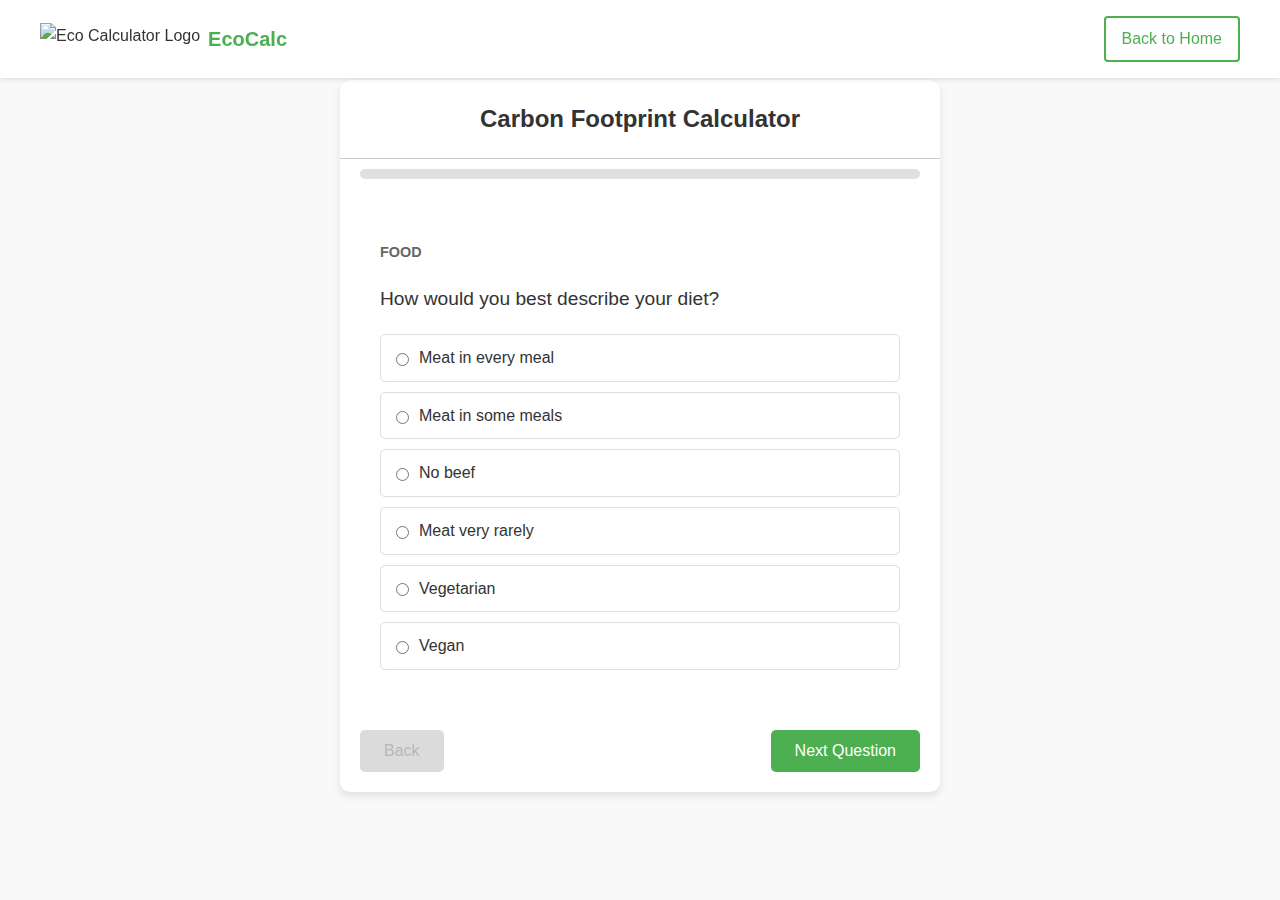
==== calculator.html @ 24167488 "Initial commit" ====
<!DOCTYPE html>
<html lang="en">
<head>
    <meta charset="UTF-8">
    <meta name="viewport" content="width=device-width, initial-scale=1.0">
    <meta name="description" content="Carbon Footprint Calculator - Measure your environmental impact">
    <title>Carbon Footprint Calculator</title>
    <link rel="stylesheet" href="styles.css">

    <link rel="stylesheet" href="calculator-nav.css">
</head>
<body>

    <!-- Add this new navigation header -->
    <header class="calc-header">
      <nav class="calc-nav">
          <a href="index.html" class="home-link">
              <div class="logo">
                  <img src="eco-logo.svg" alt="Eco Calculator Logo" class="logo-img">
                  <span class="logo-text">EcoCalc</span>
              </div>
          </a>
          <div class="nav-right">
              <a href="index.html" class="back-home">Back to Home</a>
          </div>
      </nav>
  </header>

  <!-- Add margin-top to your existing main container -->
  

    <main class="container">
        <header class="page-header">
            <h1>Carbon Footprint Calculator</h1>
        </header>
        
        <nav class="progress-navigation" aria-label="Calculator progress">
            <div class="progress-container" role="progressbar" aria-valuemin="0" aria-valuemax="100">
                <div class="progress-bar">
                    <div class="progress" id="progress" aria-valuenow="0"></div>
                </div>
            </div>
        </nav>

        <section class="calculator-section">
            <form id="calculator-form" novalidate>
                <div id="question-container" class="questions" aria-live="polite">
                    <!-- Questions will be dynamically added here -->

                    
                    {
                        "questions": [
                          {
                            "category": "Food",
                            "question": "How would you best describe your diet?",
                            "options": [
                              "Meat in every meal",
                              "Meat in some meals",
                              "No beef",
                              "Meat very rarely",
                              "Vegetarian",
                              "Vegan"
                            ]
                          },
                          {
                            "category": "Food",
                            "question": "In a week, how much do you spend on food from restaurants, canteens and takeaways?",
                            "options": [
                              "0",
                              "10-100",
                              "100-500",
                              "More than 600"
                            ]
                          },
                          {
                            "category": "Food",
                            "question": "Of the food you buy, how much is wasted and thrown away?",
                            "options": [
                              "None",
                              "0-10%",
                              "10%-30%",
                              "More than 30%"
                            ]
                          },
                          {
                            "category": "Food",
                            "question": "How often do you buy locally produced food that is not imported to Kenya?",
                            "options": [
                              "A lot of the food I buy is locally sourced",
                              "Some of the food I buy is locally sourced",
                              "I don't worry about where my food comes from"
                            ]
                          },
                          {
                            "category": "Transport",
                            "question": "What kind of vehicle do you travel in most often as driver or passenger?",
                            "hint": "This question is finding out about your private car/motorbike use. We'll ask about public transport next. If you walk or cycle everywhere, just click 'Neither'.",
                            "options": [
                              "Car",
                              "Motorbike",
                              "Neither - I walk, cycle, or use public transport for all my journeys"
                            ]
                          },
                          {
                            "category": "Transport",
                            "question": "How many hours a week do you spend on the train for personal use including commuting?",
                            "hint": "This should include your commute and any other train journeys you make, except business trips (they're part of your employer's footprint, not yours).",
                            "options": [
                              "I don't travel by train",
                              "Under 2 hours",
                              "2 to 5 hours",
                              "5 to 15 hours",
                              "15 to 25 hours",
                              "Over 25 hours"
                            ]
                          },
                          {
                            "category": "Transport",
                            "question": "How many hours a week do you spend on the bus for personal use including commuting?",
                            "hint": "This should include your commute and any other bus journeys you make, except business trips (they're part of your employer's footprint, not yours).",
                            "options": [
                              "I don't travel by bus",
                              "Under 1 hour",
                              "1 to 3 hours",
                              "3 to 6 hours",
                              "6 to 10 hours",
                              "Over 10 hours"
                            ]
                          },
                          {
                            "category": "Transport",
                            "question": "In the last year, how many return flights have you made in total to the following locations?",
                            "hint": "This should not include business trips (they're part of your employer's footprint, not yours). Leave blank if not applicable.",
                            "options": {
                              "Domestic": ["0", "1-2", "3-5", "More than 5"],
                              "To/from East Africa": ["0", "1-2", "3-5", "More than 5"],
                              "To/from Africa": ["0", "1-2", "3-5", "More than 5"]
                            }
                          },
                          {
                            "category": "Transport",
                            "question": "What percentage of your flights do you offset?",
                            "options": [
                              "None of them",
                              "25%",
                              "50%",
                              "75%",
                              "All of them",
                              "Not applicable"
                            ]
                          },
                          {
                            "category": "Housing",
                            "question": "What kind of house do you live in?",
                            "options": [
                              "Detached",
                              "Semi-detached",
                              "Terrace",
                              "Flat"
                            ]
                          },
                          {
                            "category": "Housing",
                            "question": "How many bedrooms does your house have?",
                            "options": [
                              "1",
                              "2",
                              "3",
                              "4 or more"
                            ]
                          },
                          {
                            "category": "Housing",
                            "question": "How many people (aged 17 and over) live in your house?",
                            "options": [
                              "1",
                              "2",
                              "3",
                              "4",
                              "5 or more"
                            ]
                          },
                          {
                            "category": "Housing",
                            "question": "How do you heat your home?",
                            "hint": "Please indicate the primary fuel source that is used. Your energy bill will tell you this.",
                            "options": [
                              "Gas",
                              "Oil",
                              "Electricity",
                              "Wood",
                              "Heat pump"
                            ]
                          },
                          {
                            "category": "Housing",
                            "question": "Is your electricity on a green tariff?",
                            "hint": "Your tariff is the energy plan you're on. If your electricity is from renewable generation, it will be indicated on your bill.",
                            "options": [
                              "I don't know",
                              "No",
                              "Yes but the tariff is less than 100% renewables",
                              "Yes 100%"
                            ]
                          },
                          {
                            "category": "Housing",
                            "question": "Do you regularly turn off lights and not leave your appliances on standby?",
                            "options": [
                              "Yes",
                              "No"
                            ]
                          },
                          {
                            "category": "Housing",
                            "question": "How warm do you keep your home in winter?",
                            "options": [
                              "Below 14°C",
                              "14°C - 17°C",
                              "18°C - 21°C",
                              "Over 21°C"
                            ]
                          },
                          {
                            "category": "Housing",
                            "question": "Which of these home energy efficiency improvements are installed in your home?",
                            "hint": "Select all that apply or leave blank if not applicable.",
                            "options": [
                              "Energy saving lightbulbs",
                              "Loft insulation",
                              "Cavity or solid wall insulation",
                              "Condensing boiler",
                              "Double glazing",
                              "Low flow fittings to taps and showers",
                              "Solar panels",
                              "Solar water heater"
                            ]
                          },
                          {
                            "category": "Lifestyle",
                            "question": "In the last 12 months, have you bought any of these new household items?",
                            "hint": "Select all that apply or leave blank if not applicable. Don't include any second-hand items, just those you bought new.",
                            "options": [
                              "TV, Laptop, or PC",
                              "Large items of furniture",
                              "Washing machine, dishwasher, tumble dryer, or fridge freezer",
                              "Mobile phone or tablet"
                            ]
                          },
                          {
                            "category": "Lifestyle",
                            "question": "In a typical month, how much do you spend on clothes and footwear?",
                            "hint": "Don't include second-hand clothes, just those you bought new.",
                            "options": [
                              "0",
                              "100-1000",
                              "1000-5000",
                              "5000+"
                            ]
                          },
                          {
                            "category": "Lifestyle",
                            "question": "In a typical month, how much do you spend on your pets and pet food?",
                            "hint": "This includes pet food, vet and grooming products, kennels, cages, litter, etc.",
                            "options": [
                              "I don't have a pet",
                              "10-100",
                              "100-1000",
                              "1000+"
                            ]
                          },
                          {
                            "category": "Lifestyle",
                            "question": "In a typical month, how much do you spend on health, beauty, and grooming products?",
                            "options": [
                              "0-500",
                              "500-1000",
                              "1000+"
                            ]
                          },
                          {
                            "category": "Lifestyle",
                            "question": "In a typical month, how much do you spend on phone, internet, and TV contracts?",
                            "options": [
                              "0",
                              "100-1000",
                              "1000-2000",
                              "2000+"
                            ]
                          },
                          {
                            "category": "Lifestyle",
                            "question": "In a typical month, how much do you spend on entertainment and hobbies (sports/gym, cinema, books, newspapers, gardening, computer games)?",
                            "options": [
                              "100-500",
                              "500-1000",
                              "1000-3000",
                              "3000+"
                            ]
                          },
                          {
                            "category": "Lifestyle",
                            "question": "Which of these types of waste do you recycle and/or compost?",
                            "hint": "Select all that apply or leave blank if not applicable.",
                            "options": [
                              "Food",
                              "Paper",
                              "Tin cans",
                              "Plastic",
                              "Glass"
                            ]
                          }
                        ]
                      }
                      

                </div>
                
                <nav class="navigation-controls">
                    <button 
                        type="button" 
                        id="prev-btn" 
                        class="btn btn-back" 
                        disabled 
                        aria-label="Previous question">
                        <span class="button-text">Back</span>
                    </button>
                    <button 
                        type="button" 
                        id="next-btn" 
                        class="btn btn-next" 
                        aria-label="Next question">
                        <span class="button-text">Next Question</span>
                    </button>
                </nav>
            </form>
        </section>
    </main>

    <script src="scripts.js"></script>
</body>

</html>
---- styles.css ----
/* Reset and Base Styles */
:root {
    --primary-color: #4CAF50;
    --secondary-color: #ccc;
    --background-color: #f9f9f9;
    --white: #fff;
    --shadow-color: rgba(0, 0, 0, 0.1);
    --text-color: #333;
    --spacing-unit: 20px;
}

body {
    font-family: Arial, sans-serif;
    margin: 0;
    padding: 0;
    background-color: var(--background-color);
    color: var(--text-color);
    line-height: 1.6;
}

/* Container Layout */
.container {
    max-width: 600px;
    margin: 80px auto 50px;
    background: var(--white);
    border-radius: 10px;
    box-shadow: 0 4px 8px var(--shadow-color);
    overflow: hidden;
}

/* Header Styles */
.page-header {
    padding: var(--spacing-unit);
    border-bottom: 1px solid var(--secondary-color);
}

.page-header h1 {
    margin: 0;
    font-size: 24px;
    text-align: center;
}

/* Progress Navigation Styles */
.progress-navigation {
    padding: 10px var(--spacing-unit);
}

.progress-bar {
    width: 100%;
    background: #e0e0e0;
    height: 10px;
    position: relative;
    border-radius: 5px;
    overflow: hidden;
}

.progress {
    height: 100%;
    background: var(--primary-color);
    width: 0%;
    transition: width 0.3s ease-in-out;
    border-radius: 5px;
}

/* Calculator Section */
.calculator-section {
    padding: var(--spacing-unit);
}

#calculator-form {
    display: flex;
    flex-direction: column;
    gap: var(--spacing-unit);
}

/* Additional styles for questions */
.question-item {
    padding: 20px;
}

.question-category {
    color: #666;
    font-size: 0.9em;
    text-transform: uppercase;
    margin-bottom: 10px;
}

.question-text {
    font-size: 1.2em;
    margin-bottom: 20px;
}

.question-hint {
    font-size: 0.9em;
    color: #666;
    font-style: italic;
    margin-bottom: 15px;
}

.options {
    display: flex;
    flex-direction: column;
    gap: 10px;
}

.option-label {
    display: flex;
    align-items: center;
    padding: 10px;
    border: 1px solid #ddd;
    border-radius: 5px;
    cursor: pointer;
    transition: background-color 0.2s;
}

.option-label:hover {
    background-color: #f5f5f5;
}

.option-label input[type="radio"] {
    margin-right: 10px;
}

.sub-category {
    font-weight: bold;
    margin: 10px 0 5px;
}


/* Navigation Controls */
.navigation-controls {
    display: flex;
    justify-content: space-between;
    gap: 10px;
    margin-top: var(--spacing-unit);
}

.btn {
    padding: 12px 24px;
    border: none;
    border-radius: 5px;
    cursor: pointer;
    font-size: 16px;
    font-weight: 500;
    transition: opacity 0.2s, transform 0.2s;
}

.btn:hover:not(:disabled) {
    opacity: 0.9;
    transform: translateY(-1px);
}

.btn:active:not(:disabled) {
    transform: translateY(0);
}

.btn:disabled {
    background-color: var(--secondary-color);
    cursor: not-allowed;
    opacity: 0.7;
}

.btn-back {
    background-color: var(--secondary-color);
}

.btn-next {
    background-color: var(--primary-color);
    color: var(--white);
}

/* Accessibility Improvements */
@media (prefers-reduced-motion: reduce) {
    .progress,
    .btn {
        transition: none;
    }
}

/* Responsive Design */
@media screen and (max-width: 640px) {
    .container {
        margin: 20px;
        width: auto;
    }

    .navigation-controls {
        flex-direction: column;
    }

    .btn {
        width: 100%;
    }
}

/* Add to your styles.css */

.results-container {
    padding: 2rem;
}

.total-footprint {
    text-align: center;
    margin-bottom: 3rem;
}

.footprint-number {
    font-size: 3rem;
    font-weight: bold;
    color: var(--primary-color);
    margin: 1rem 0;
}

.footprint-comparison {
    color: var(--light-text);
    font-style: italic;
}

.footprint-breakdown {
    margin: 2rem 0;
}

.breakdown-chart {
    margin-top: 1rem;
}

.breakdown-bar {
    margin: 0.5rem 0;
    padding: 0.5rem;
    color: white;
    border-radius: 4px;
    transition: width 0.3s ease;
}

.breakdown-bar.transportation {
    background-color: #2196F3;
}

.breakdown-bar.household {
    background-color: #4CAF50;
}

.breakdown-bar.lifestyle {
    background-color: #FF9800;
}

.recommendations {
    margin: 2rem 0;
}

.recommendations ul {
    list-style-type: none;
    padding: 0;
}

.recommendations li {
    margin: 0.5rem 0;
    padding: 0.5rem;
    background-color: #f5f5f5;
    border-radius: 4px;
}

.result-actions {
    display: flex;
    gap: 1rem;
    justify-content: center;
    margin-top: 2rem;
}

.btn-secondary {
    background-color: var(--secondary-color);
    color: white;
}
---- calculator-nav.css ----
/* calculator-nav.css */
.calc-header {
    background: #fff;
    box-shadow: 0 2px 4px rgba(0, 0, 0, 0.1);
    position: fixed;
    top: 0;
    left: 0;
    right: 0;
    z-index: 1000;
}

.calc-nav {
    max-width: 1200px;
    margin: 0 auto;
    padding: 1rem 2rem;
    display: flex;
    justify-content: space-between;
    align-items: center;
}

.home-link {
    text-decoration: none;
    color: inherit;
}

.logo {
    display: flex;
    align-items: center;
    gap: 0.5rem;
}

.logo-img {
    height: 32px;
    width: auto;
}

.logo-text {
    font-size: 1.25rem;
    font-weight: bold;
    color: var(--primary-color, #4CAF50);
}

.nav-right {
    display: flex;
    align-items: center;
}

.back-home {
    text-decoration: none;
    color: var(--primary-color, #4CAF50);
    font-weight: 500;
    padding: 0.5rem 1rem;
    border: 2px solid var(--primary-color, #4CAF50);
    border-radius: 4px;
    transition: all 0.3s ease;
}

.back-home:hover {
    background-color: var(--primary-color, #4CAF50);
    color: white;
}

/* Update your existing container class to account for the fixed header */
.container {
    margin-top: 80px; /* Adjust this value based on your header height */
}

/* Responsive styles */
@media (max-width: 768px) {
    .calc-nav {
        padding: 1rem;
    }
    
    .logo-text {
        font-size: 1.1rem;
    }
}

@media (max-width: 480px) {
    .logo-img {
        height: 24px;
    }
    
    .back-home {
        padding: 0.4rem 0.8rem;
        font-size: 0.9rem;
    }
}
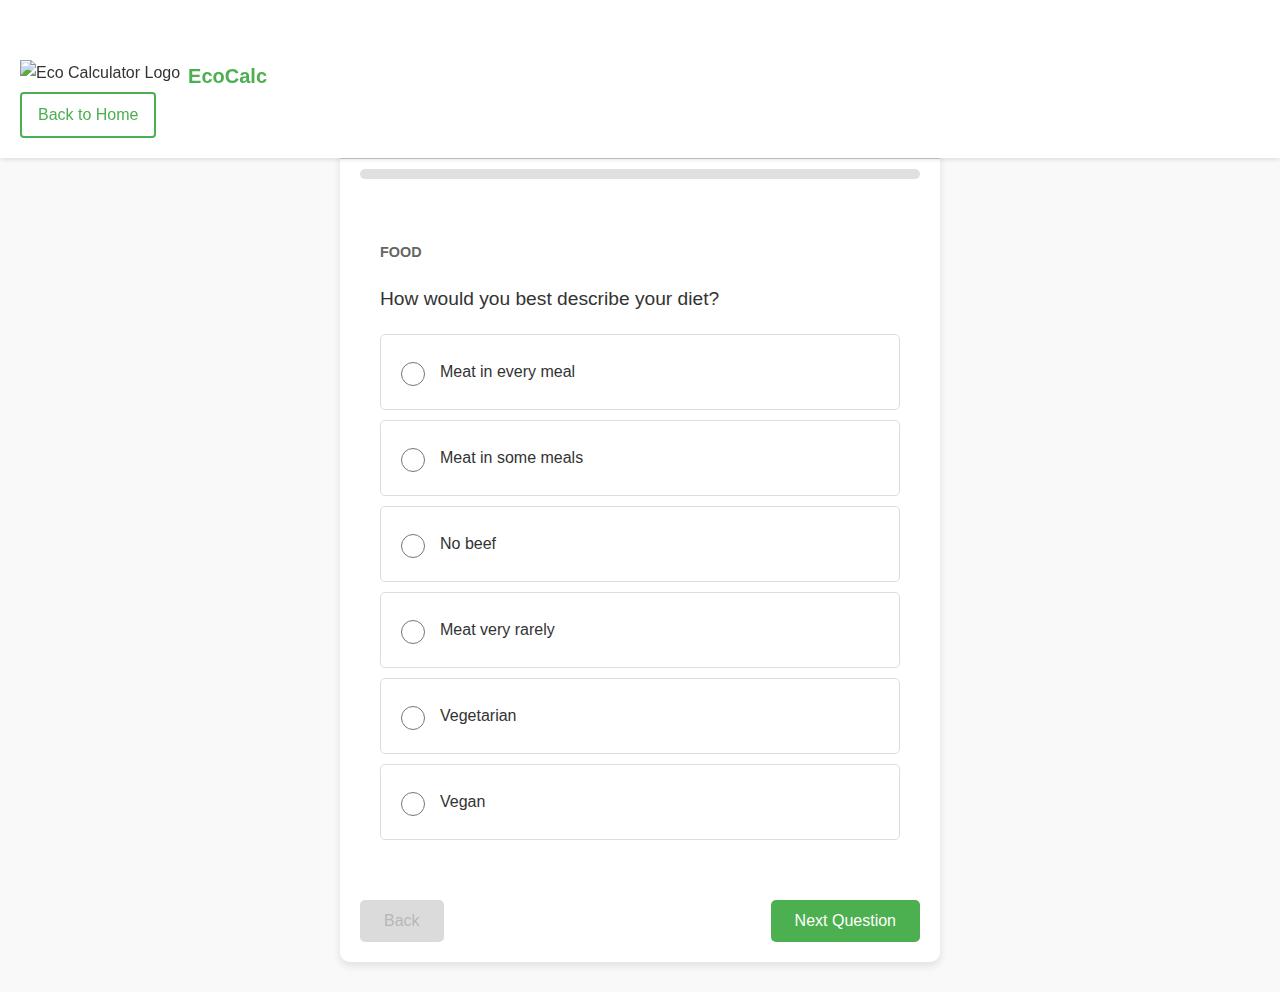
==== commit bc1a7011: "creation of a humbager menu to improve mobile usage" ====
--- a/calculator.html
+++ b/calculator.html
@@ -14,17 +14,30 @@
 
     <!-- Add this new navigation header -->
     <header class="calc-header">
-      <nav class="calc-nav">
-          <a href="index.html" class="home-link">
-              <div class="logo">
-                  <img src="eco-logo.svg" alt="Eco Calculator Logo" class="logo-img">
-                  <span class="logo-text">EcoCalc</span>
-              </div>
-          </a>
-          <div class="nav-right">
-              <a href="index.html" class="back-home">Back to Home</a>
+      <!-- <nav class="calc-nav"> -->
+        <nav class="nav-menu">
+
+          <button class="hamburger" aria-label="Menu">
+            <span class="hamburger-bar"></span>
+            <span class="hamburger-bar"></span>
+            <span class="hamburger-bar"></span>
+        </button>
+            
+          <div class="menu-items">
+            <a href="index.html" class="home-link">
+                <div class="logo">
+                    <img src="eco-logo.svg" alt="Eco Calculator Logo" class="logo-img">
+                    <span class="logo-text">EcoCalc</span>
+                </div>
+            </a>
+            <div class="nav-right">
+                <a href="index.html" class="back-home">Back to Home</a>
+            </div>
           </div>
-      </nav>
+
+        </nav>
+
+      <!-- </nav> -->
   </header>
 
   <!-- Add margin-top to your existing main container -->
--- a/styles.css
+++ b/styles.css
@@ -7,6 +7,13 @@
     --shadow-color: rgba(0, 0, 0, 0.1);
     --text-color: #333;
     --spacing-unit: 20px;
+
+    --border-radius-sm: 5px;
+    --border-radius-md: 8px;
+    --border-radius-lg: 10px;
+    --transition-duration: 0.2s;
+    --min-touch-target: 44px;
+    
 }
 
 body {
@@ -21,7 +28,8 @@
 /* Container Layout */
 .container {
     max-width: 600px;
-    margin: 80px auto 50px;
+    margin: 40px auto 30px;
+    width: 95%;
     background: var(--white);
     border-radius: 10px;
     box-shadow: 0 4px 8px var(--shadow-color);
@@ -106,11 +114,12 @@
 .option-label {
     display: flex;
     align-items: center;
-    padding: 10px;
+    padding: 15px;
     border: 1px solid #ddd;
     border-radius: 5px;
     cursor: pointer;
     transition: background-color 0.2s;
+    min-height: 44px;
 }
 
 .option-label:hover {
@@ -118,7 +127,9 @@
 }
 
 .option-label input[type="radio"] {
-    margin-right: 10px;
+    width: 24px;
+    height: 24px;
+    margin-right: 15px;
 }
 
 .sub-category {
@@ -133,6 +144,33 @@
     justify-content: space-between;
     gap: 10px;
     margin-top: var(--spacing-unit);
+}
+
+/* Hamburger Menu Styles */
+.nav-menu {
+    position: relative;
+    width: 100%;
+}
+
+.hamburger {
+    display: none; /* Hidden by default on desktop */
+    background: none;
+    border: none;
+    padding: 15px;
+    cursor: pointer;
+    position: relative;
+    z-index: 100;
+}
+
+.hamburger-bar {
+    display: block;
+    width: 25px;
+    height: 3px;
+    margin: 5px 0;
+    background-color: var(--text-color);
+    transition: var(--transition-duration) ease-in-out;
+    opacity: var(--transition-duration) ease-in-out;
+
 }
 
 .btn {
@@ -175,25 +213,218 @@
     .btn {
         transition: none;
     }
+    .hamburger-bar,
+    .menu-items,
+    .nav-menu::before {
+        transition: none;
+    }
 }
 
 /* Responsive Design */
 @media screen and (max-width: 640px) {
     .container {
-        margin: 20px;
-        width: auto;
+        margin: 10px;
+        border-radius: 8px;
     }
 
     .navigation-controls {
+        flex-direction: column-reverse;
+        gap: 10px;
+    }
+
+    .btn {
+        padding: 15px 24px;
+        margin: 5px 0;
+        width: 100%;
+        font-size: 16px;
+        min-height: var(--min-touch-target);
+    }
+
+    .page-header h1 {
+        font-size: 20px;
+        padding: 10px 0;
+    }
+
+    .question-text {
+        font-size: 1.1em;
+        line-height: 1.4;
+        margin-bottom: 15px;
+    }
+
+    .question-item {
+        padding: 15px;
+    }
+
+    .results-container {
+        padding: 1rem;
+    }
+
+    .footprint-number {
+        font-size: 2.5rem;
+    }
+
+    .navigation-controls {
+        flex-direction: column-reverse; /* Put 'Next' button on top */
+        gap: 10px;
+    }
+
+    .breakdown-bar {
+        padding: 0.75rem;
+        font-size: 0.9em;
+    }
+
+    .hamburger {
+        display: block;
+        position: absolute;
+        top: 10px;
+        right: 10px;
+    }
+
+    .menu-items {
+        position: fixed;
+        top: 0;
+        right: -100%;
+        width: 250px;
+        height: 100vh;
+        background-color: var(--white);
+        padding: calc(var(--spacing-unit) * 3) var(--spacing-unit) var(--spacing-unit);
+        box-shadow: -2px 0 5px var(--shadow-color);
+        transition: right var(--transition-duration) ease-in-out;
+        z-index: 99;
+        display: flex;
         flex-direction: column;
-    }
-
-    .btn {
+        gap: 15px;
+        overflow-y: auto;
+    }
+
+    /* When menu is open */
+    .nav-menu.open 
+        .menu-items {
+            right: 0;
+        }
+        
+        /* Hamburger to X animation */
+        .hamburger-bar {
+        &:first-child {
+            transform: rotate(45deg) translate(5px, 5px);
+        }
+
+        &:nth-child(2) {
+            opacity: 0;
+        }
+
+        &:last-child {
+            transform: rotate(-45deg) translate(7px, -7px);
+        }
+    }
+
+     /* Menu Item Styles */
+     .menu-items a {
+        display: block;
+        padding: calc(var(--spacing-unit) / 2);
+        color: var(--text-color);
+        text-decoration: none;
+        transition: background-color var(--transition-duration);
+        border-radius: var(--border-radius-sm);
+
+        &:hover,
+        &:focus {
+            background-color: var(--background-color);
+        }
+
+        /* Ensure touch targets are large enough */
+        min-height: var(--min-touch-target);
+        display: flex;
+        align-items: center;
+    }
+
+
+    /* Add overlay when menu is open */
+    .nav-menu::before {
+        content: '';
+        position: fixed;
+        top: 0;
+        left: 0;
         width: 100%;
-    }
-}
-
-/* Add to your styles.css */
+        height: 100%;
+        background-color: rgba(0, 0, 0, 0.5);
+        opacity: 0;
+        visibility: hidden;
+        transition: opacity var(--transition-duration) ease-in-out,
+                    visibility var(--transition-duration) ease-in-out;
+        z-index: 98;
+    }
+
+    .nav-menu.open::before {
+        opacity: 1;
+        visibility: visible;
+    }
+
+}
+
+/* Add touch-friendly improvements */
+@media (hover: none) {
+    .option-label:hover {
+        background-color: var(--white); /* Remove hover state on touch devices */
+    }
+
+    .option-label:active {
+        background-color: #f5f5f5; /* Add touch feedback */
+    }
+
+    .btn:active {
+        opacity: 0.7;
+        transform: translateY(1px);
+    }
+
+    .menu-items a:hover {
+        background-color: transparent;
+    }
+
+    .menu-items a:active {
+        background-color: var(--background-color);
+    }
+}
+
+/* Add landscape orientation support */
+@media screen and (max-height: 500px) and (orientation: landscape) {
+    .container {
+        margin: 10px auto;
+    }
+
+    .question-item {
+        padding: 10px;
+    }
+
+    .options {
+        display: grid;
+        grid-template-columns: repeat(auto-fit, minmax(250px, 1fr));
+        gap: 10px;
+    }
+}
+
+/* Add loading state for better UX */
+.btn.loading {
+    position: relative;
+    pointer-events: none;
+    opacity: 0.7;
+}
+
+/* Improve form field readability */
+input[type="text"],
+input[type="number"] {
+    font-size: 16px; /* Prevent zoom on iOS */
+    padding: 12px;
+    width: 100%;
+    border: 1px solid var(--secondary-color);
+    border-radius: var(--border-radius-sm);
+    margin-bottom: 10px;
+}
+
+.option-label {
+    min-height: var(--min-touch-target);
+}
+
 
 .results-container {
     padding: 2rem;
@@ -271,3 +502,13 @@
     background-color: var(--secondary-color);
     color: white;
 }
+
+/* Safe Area Inset Support for Modern Mobile Devices */
+@supports (padding: max(0px)) {
+    .menu-items {
+        padding-top: max(calc(var(--spacing-unit) * 3), env(safe-area-inset-top));
+        padding-right: max(var(--spacing-unit), env(safe-area-inset-right));
+        padding-bottom: max(var(--spacing-unit), env(safe-area-inset-bottom));
+        padding-left: max(var(--spacing-unit), env(safe-area-inset-left));
+    }
+}